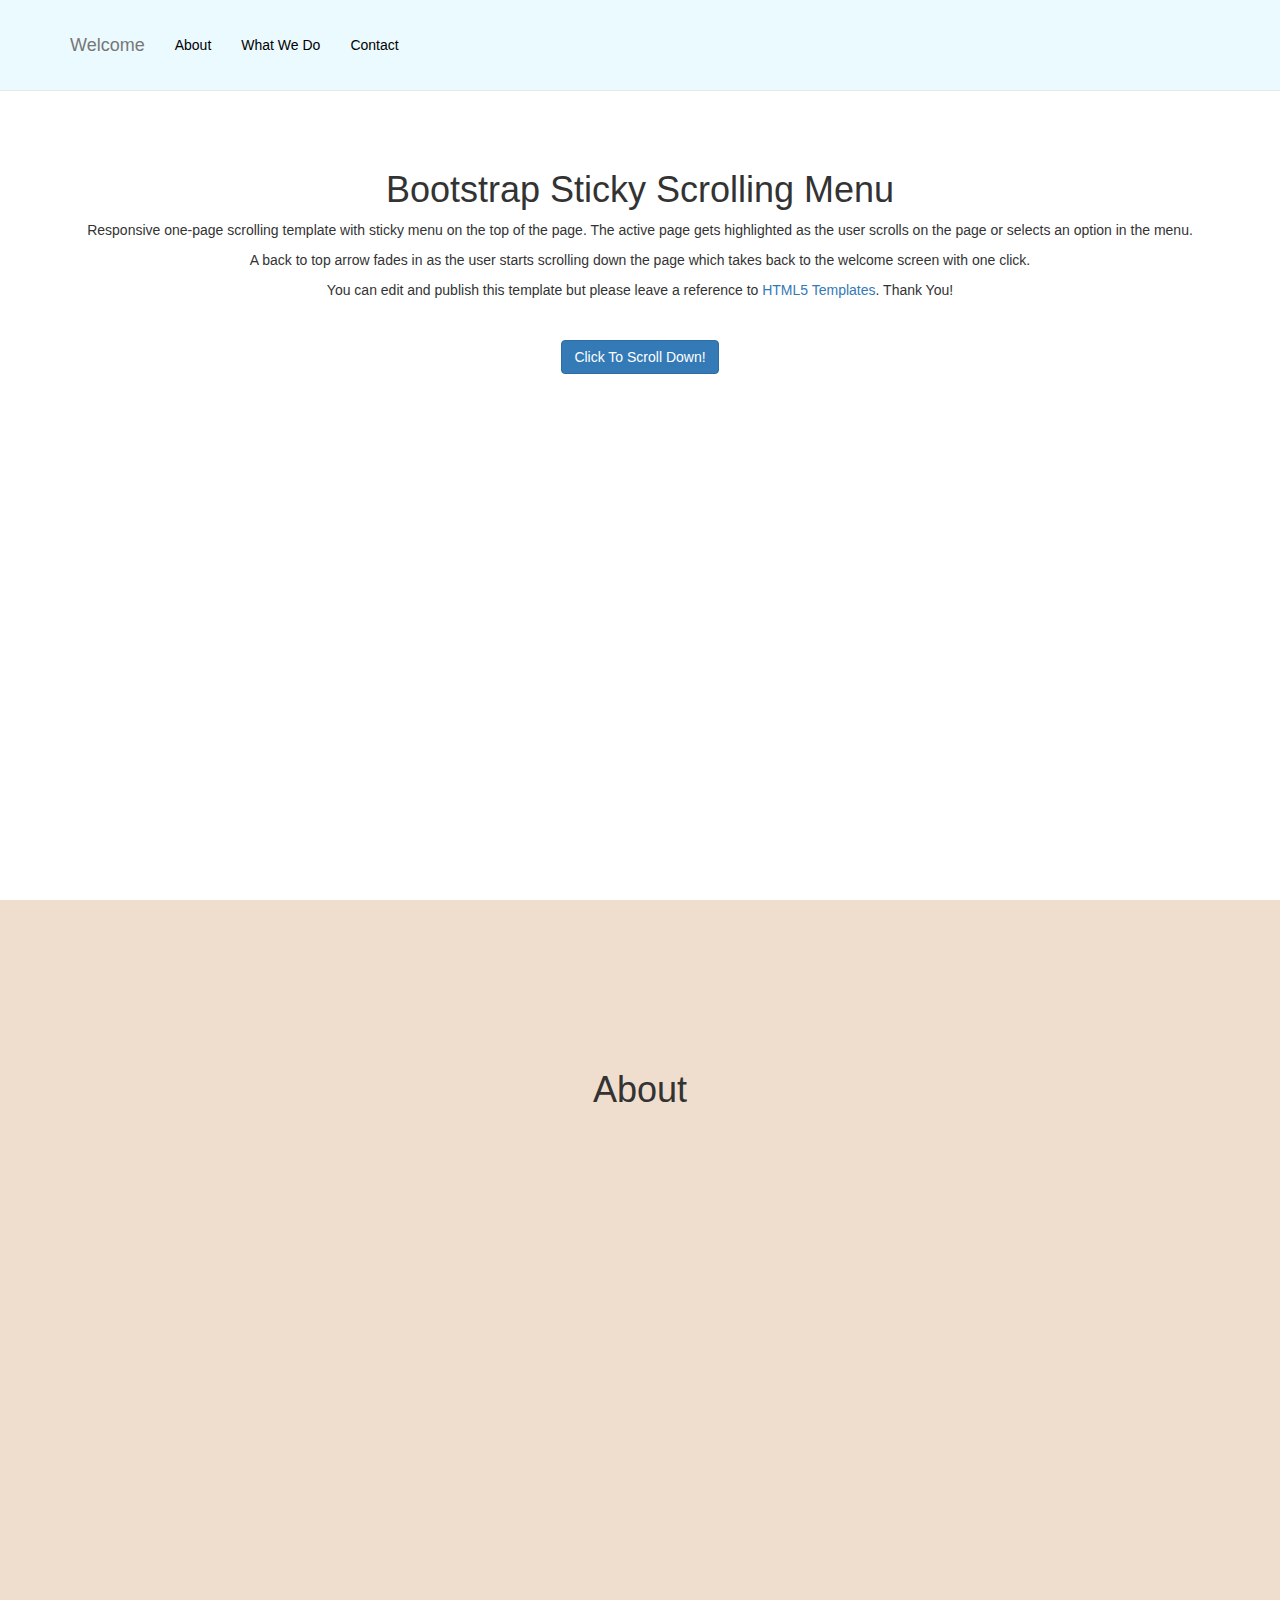
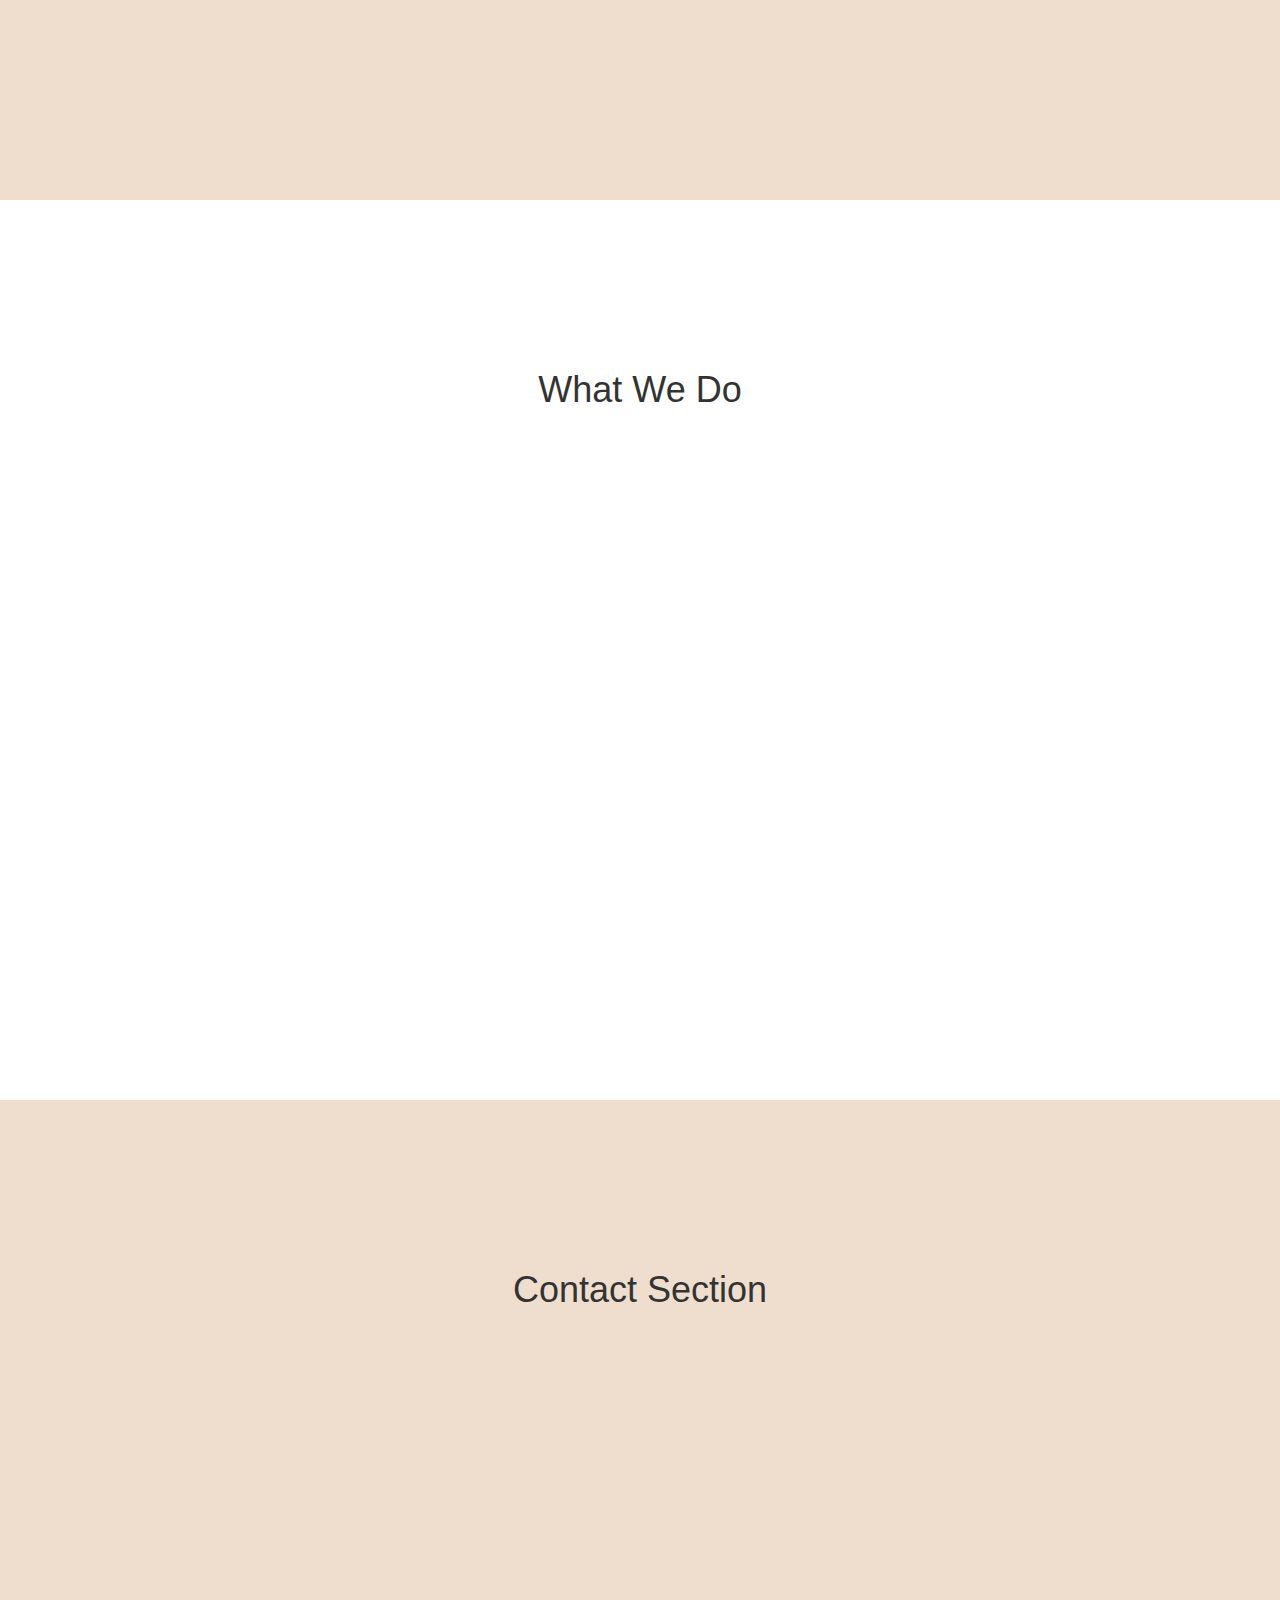
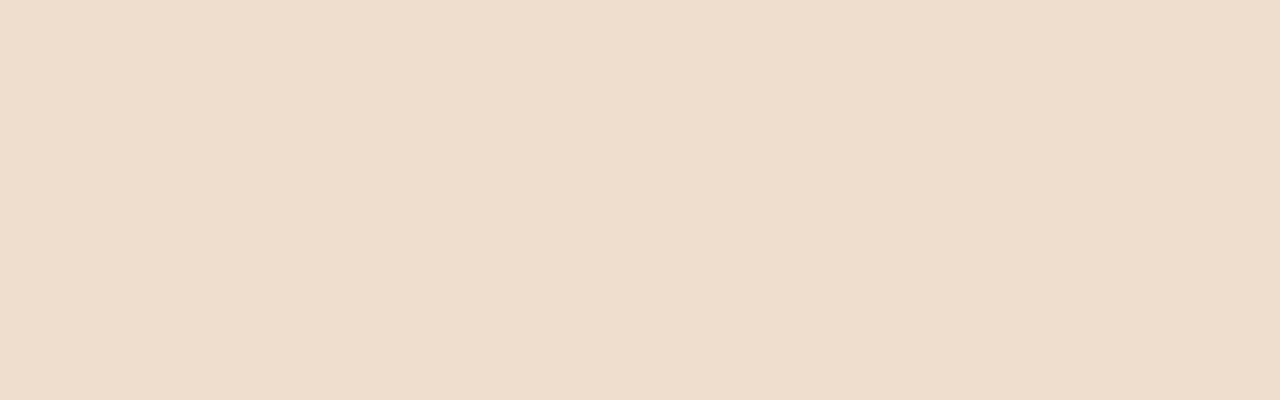
==== index.html @ a22ba3fb "p" ====
<!doctype html>
<html lang="en" class="no-js">
<head>
    <meta charset="utf-8">
    <meta http-equiv="x-ua-compatible" content="ie=edge">
    <meta name="viewport" content="width=device-width, initial-scale=1">
    <link rel="canonical" href="https://html5-templates.com/" />
    <title>Bootstrap Template With Sticky Menu</title>
    <meta name="description" content="Simplified Bootstrap template with sticky menu">
    <link href="css/bootstrap.min.css" rel="stylesheet">
    <link href="css/sticky-menu.css" rel="stylesheet">
</head>
<body id="page-top" data-spy="scroll" data-target=".navbar-fixed-top">
    <nav class="navbar navbar-default navbar-fixed-top" role="navigation">
        <div class="container">
            <div class="navbar-header page-scroll">
                <button type="button" class="navbar-toggle" data-toggle="collapse" data-target=".navbar-ex1-collapse">
                    <span class="sr-only">Toggle menu</span>
                    <span class="icon-bar"></span>
                    <span class="icon-bar"></span>
                    <span class="icon-bar"></span>
                </button>
                <a class="navbar-brand page-scroll" href="#page-top">Welcome</a>
            </div>

            <div class="collapse navbar-collapse navbar-ex1-collapse">
                <ul class="nav navbar-nav">
                    <li class="hidden">
                        <a class="page-scroll" href="#page-top"></a>
                    </li>
                    <li>
                        <a class="page-scroll" href="#about">About</a>
                    </li>
                    <li>
                        <a class="page-scroll" href="#whatwedo">What We Do</a>
                    </li>
                    <li>
                        <a class="page-scroll" href="#contact">Contact</a>
                    </li>
                </ul>
            </div>	<!-- .navbar-collapse -->
        </div>		<!-- .container -->
    </nav>
    <!-- Welcome   -->
    <section id="welcome" class="welcome-section">
        <div class="container">
            <div class="row">
                <div class="col-lg-12">
                    <h1>Bootstrap Sticky Scrolling Menu</h1>
                    <p>Responsive one-page scrolling template with sticky menu on the top of the page. The active page gets highlighted as the user scrolls on the page or selects an option in the menu.</p>
					<p>A back to top arrow fades in as the user starts scrolling down the page which takes back to the welcome screen with one click.</p>
					<p>You can edit and publish this template but please leave a reference to <a href="https://html5-templates.com/" target="_blank" rel="nofollow">HTML5 Templates</a>. Thank You!</p>
					<p>&nbsp;</p>
                    <a class="btn btn-primary page-scroll" href="#about">Click To Scroll Down!</a>
                </div>
            </div>
        </div>
    </section>

    <!-- About -->
    <section id="about" class="about-section">
        <div class="container">
            <div class="row">
                <div class="col-lg-12">
                    <h1>About</h1>
                </div>
            </div>
        </div>
    </section>

    <!-- What we do Section -->
    <section id="whatwedo" class="whatwedo-section">
        <div class="container">
            <div class="row">
                <div class="col-lg-12">
                    <h1>What We Do</h1>
                </div>
            </div>
        </div>
    </section>

    <!-- Contact Section -->
    <section id="contact" class="contact-section">
        <div class="container">
            <div class="row">
                <div class="col-lg-12">
                    <h1>Contact Section</h1>
                </div>
            </div>
        </div>
    </section>
	
	<a id="back2Top" title="Back to top" href="#">&#10148;</a>
	
    <!-- jQuery -->
    <script src="js/jquery.js"></script>

    <!-- Bootstrap Core JavaScript -->
    <script src="js/bootstrap.min.js"></script>

    <!-- Scrolling Nav JavaScript -->
    <script src="js/jquery.easing.min.js"></script>
    <script src="js/sticky-menu.js"></script>

</body>

</html>
---- css/sticky-menu.css ----
body {
    width: 100%;
    height: 100%;
}
html {
    width: 100%;
    height: 100%;
}
@media(min-width:767px) {
    .navbar {
        padding: 20px 0;
        -webkit-transition: background .5s ease-in-out,padding .5s ease-in-out;
        -moz-transition: background .5s ease-in-out,padding .5s ease-in-out;
        transition: background .5s ease-in-out,padding .5s ease-in-out;
    }
    .top-nav-collapse {
        padding: 0;
    }
}
#back2Top {
    width: 40px;
    line-height: 40px;
    overflow: hidden;
    z-index: 999;
    display: none;
    cursor: pointer;
    -moz-transform: rotate(270deg);
    -webkit-transform: rotate(270deg);
    -o-transform: rotate(270deg);
    -ms-transform: rotate(270deg);
    transform: rotate(270deg);
    position: fixed;
    bottom: 50px;
    right: 0;
    background-color: #FFF;
    color: #337AB7;
    text-align: center;
    font-size: 30px;
    text-decoration: none;
}
#back2Top:hover {
    background-color: #337AB7;
    color: #FFF;
}
.welcome-section {
    height: 100%;
    padding-top: 150px;
    text-align: center;
    background: #fff;
}
.about-section {
    height: 100%;
    padding-top: 150px;
    text-align: center;
    background: #EFDECD;
}
.whatwedo-section {
    height: 100%;
    padding-top: 150px;
    text-align: center;
    background: #fff;
}
.contact-section {
    height: 100%;
    padding-top: 150px;
    text-align: center;
    background: #EFDECD;
}
.navbar-default .navbar-nav > li > a:hover {
	color: #333;
	background-color: #F0F0F0;
}
.navbar-default {
    background-color: #EBFAFF;
    border-color: #e7e7e7;
}
.navbar-default .navbar-nav > li > a {
    color: #000;
}
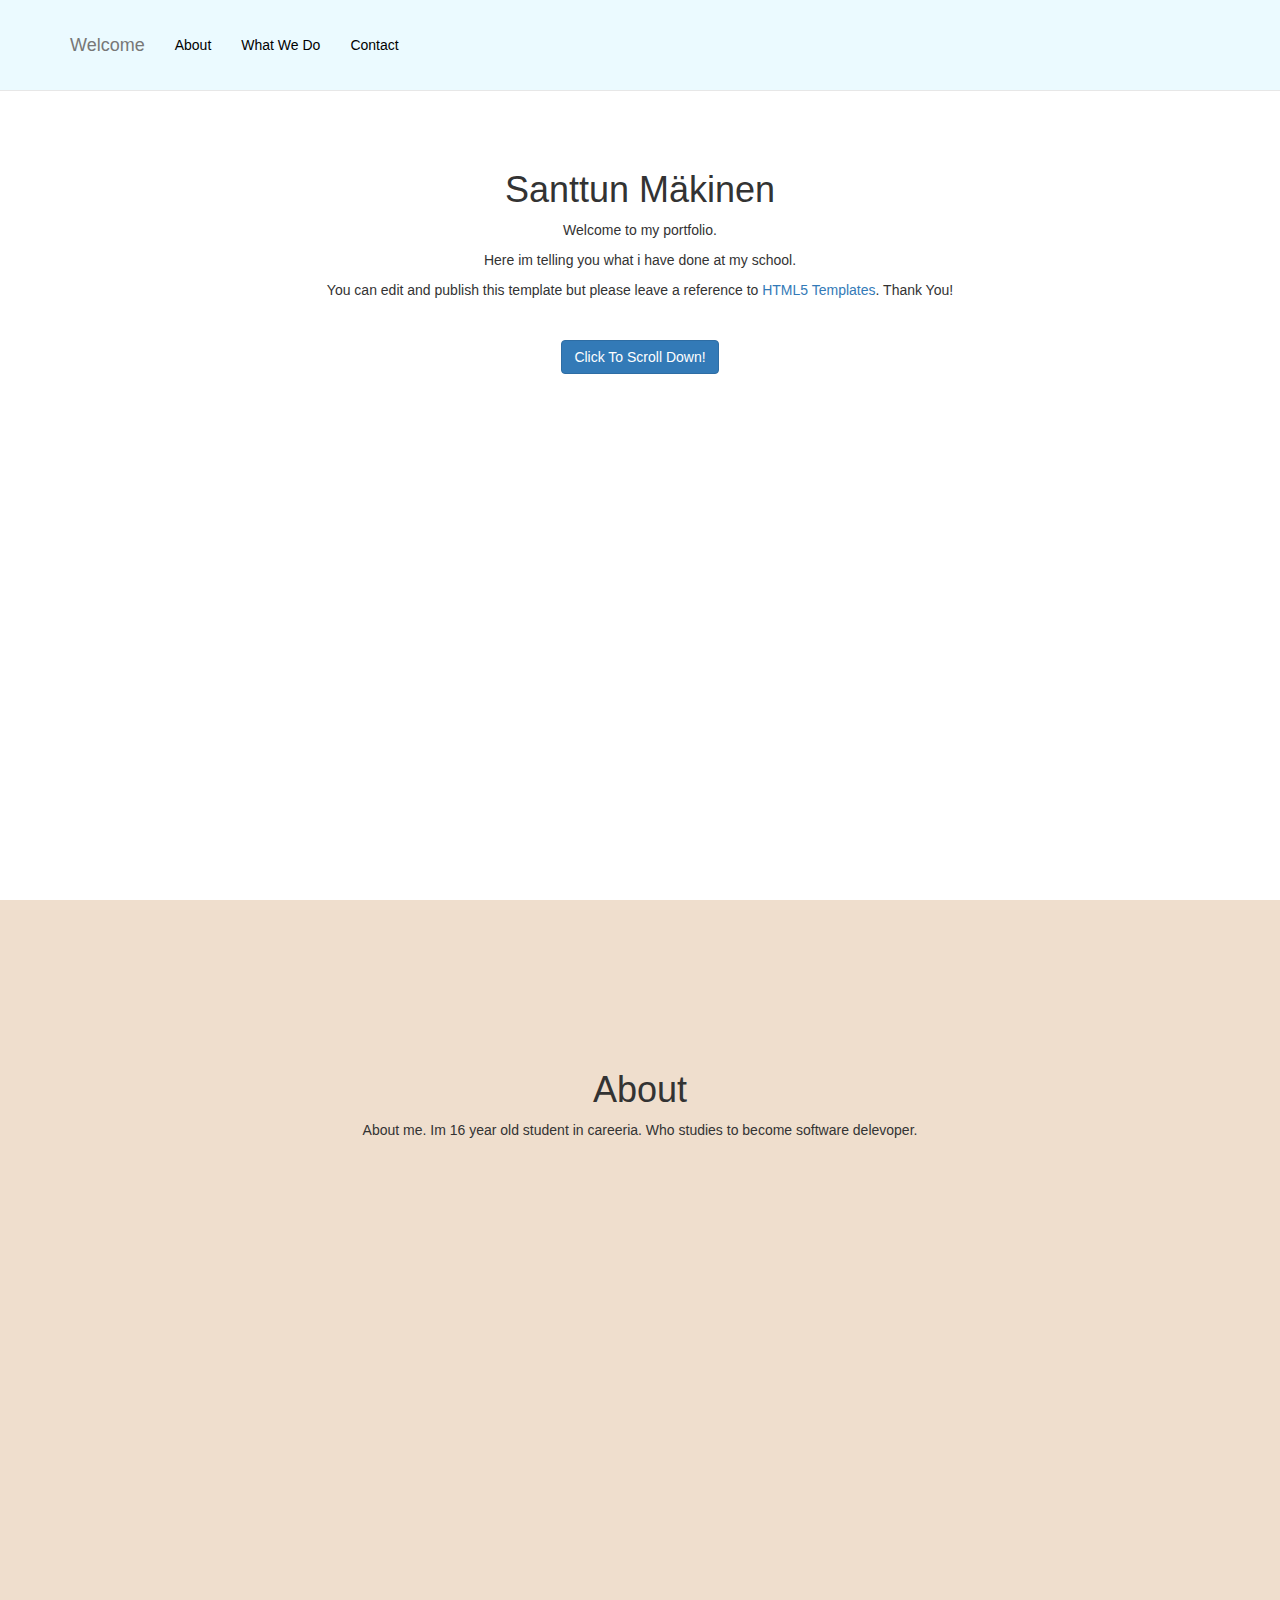
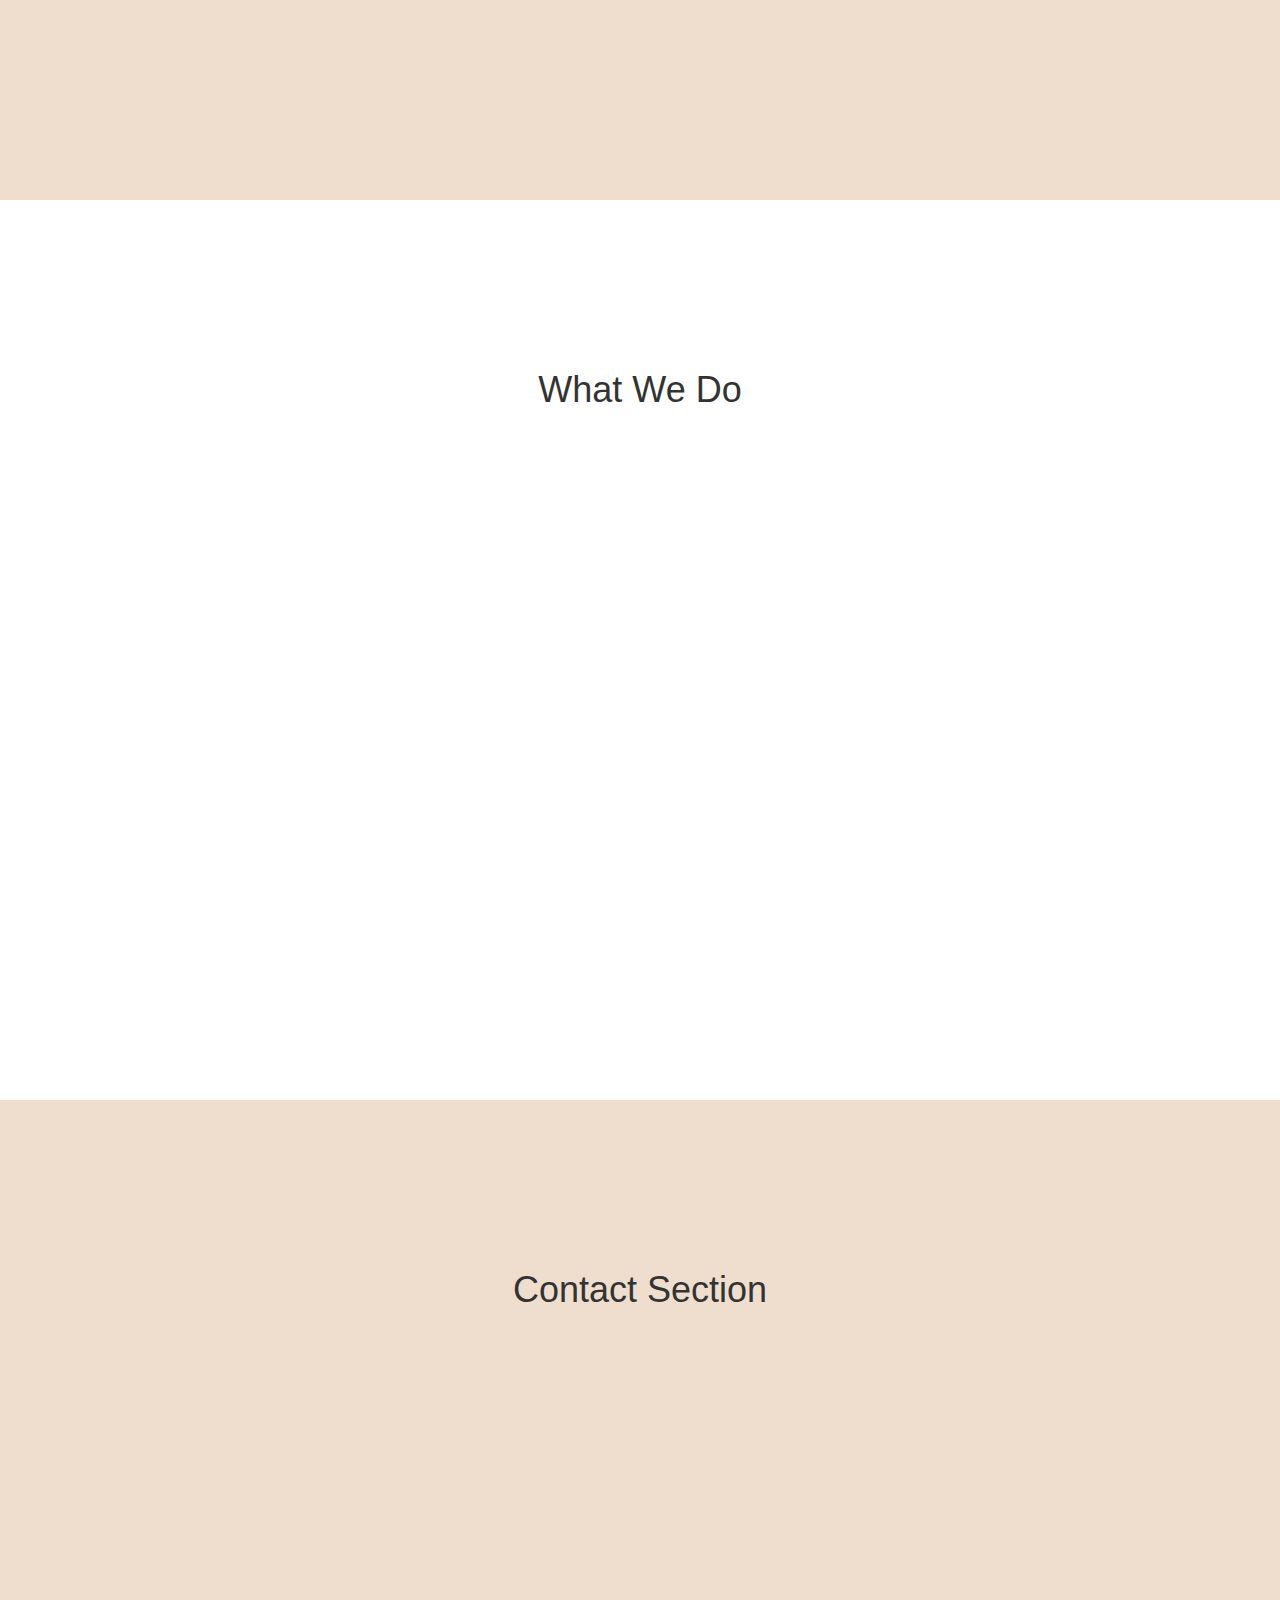
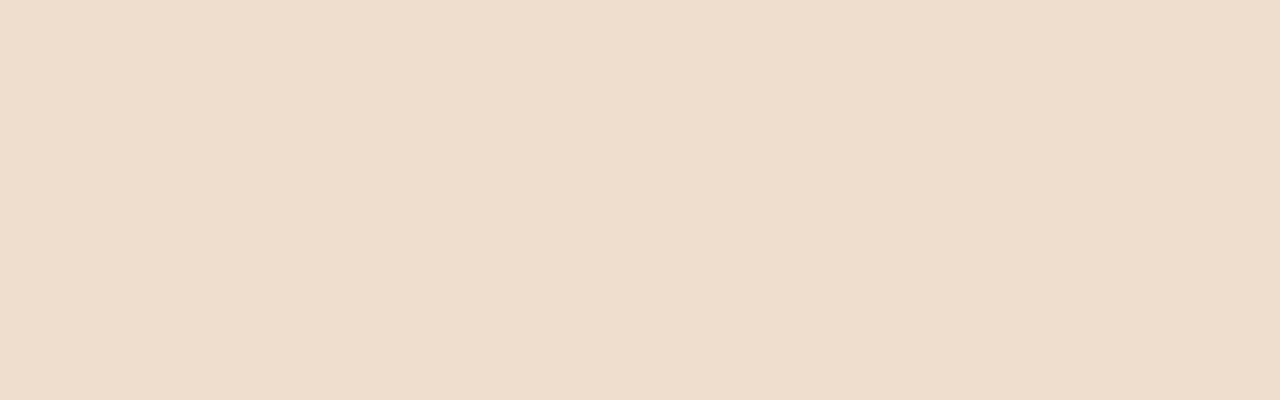
==== commit 292f8463: "Updated some text files" ====
--- a/index.html
+++ b/index.html
@@ -46,9 +46,9 @@
         <div class="container">
             <div class="row">
                 <div class="col-lg-12">
-                    <h1>Bootstrap Sticky Scrolling Menu</h1>
-                    <p>Responsive one-page scrolling template with sticky menu on the top of the page. The active page gets highlighted as the user scrolls on the page or selects an option in the menu.</p>
-					<p>A back to top arrow fades in as the user starts scrolling down the page which takes back to the welcome screen with one click.</p>
+                    <h1>Santtun Mäkinen</h1>
+                    <p>Welcome to my portfolio.</p>
+					<p>Here im telling you what i have done at my school.</p>
 					<p>You can edit and publish this template but please leave a reference to <a href="https://html5-templates.com/" target="_blank" rel="nofollow">HTML5 Templates</a>. Thank You!</p>
 					<p>&nbsp;</p>
                     <a class="btn btn-primary page-scroll" href="#about">Click To Scroll Down!</a>
@@ -64,6 +64,7 @@
                 <div class="col-lg-12">
                     <h1>About</h1>
                 </div>
+                <p>About me. Im 16 year old student in careeria. Who studies to become software delevoper.</p>
             </div>
         </div>
     </section>
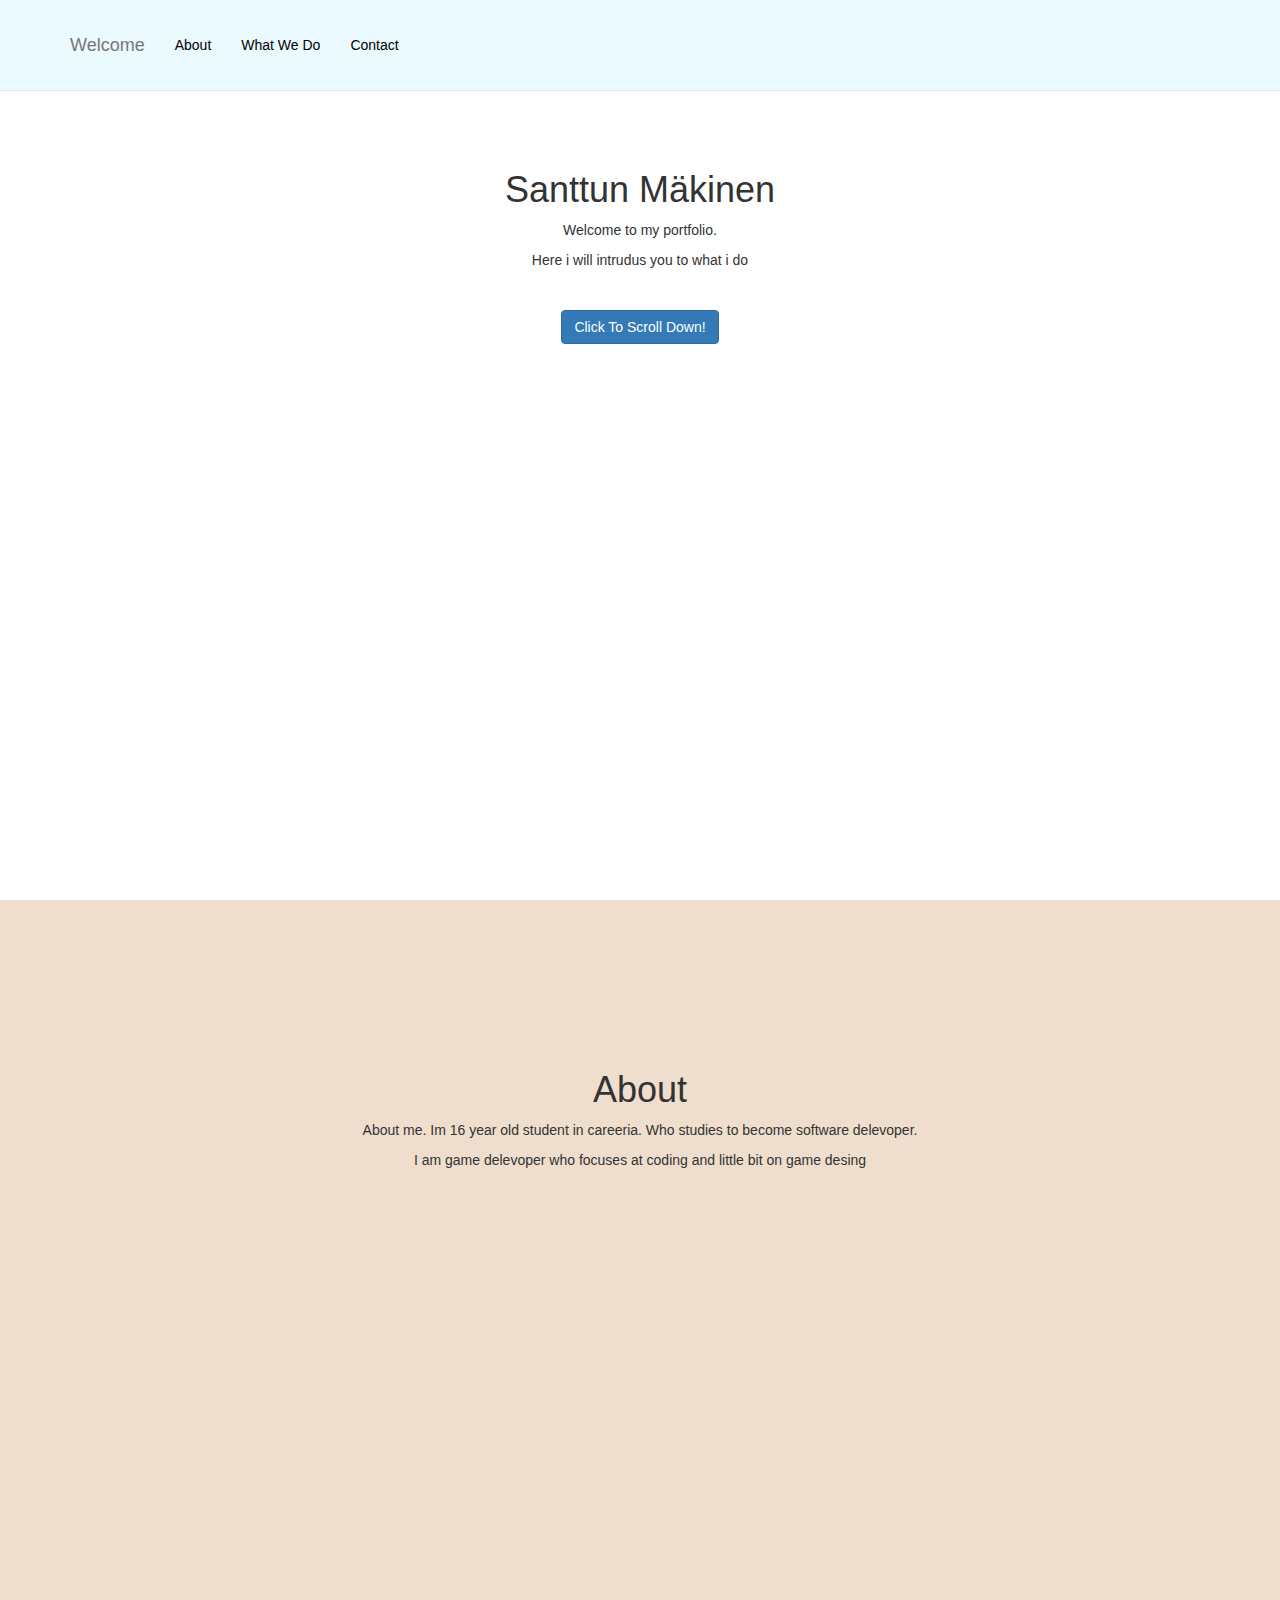
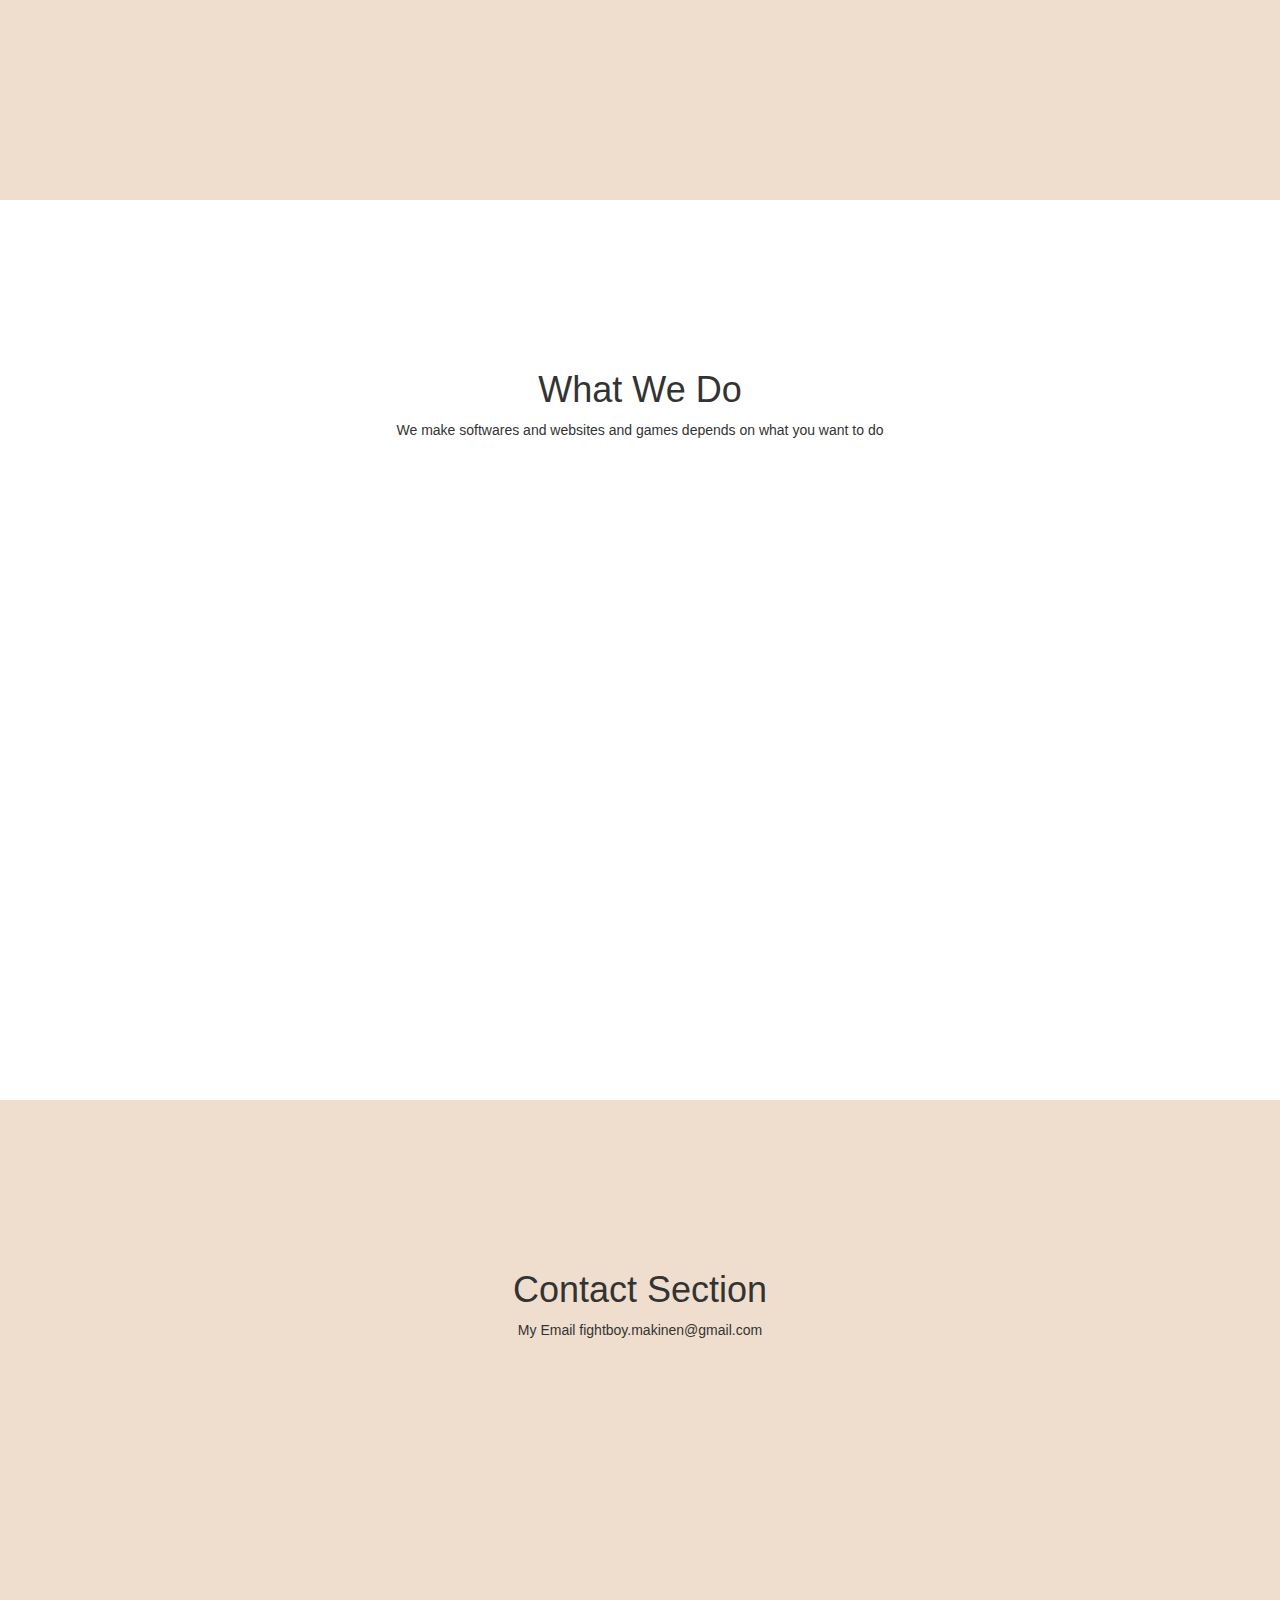
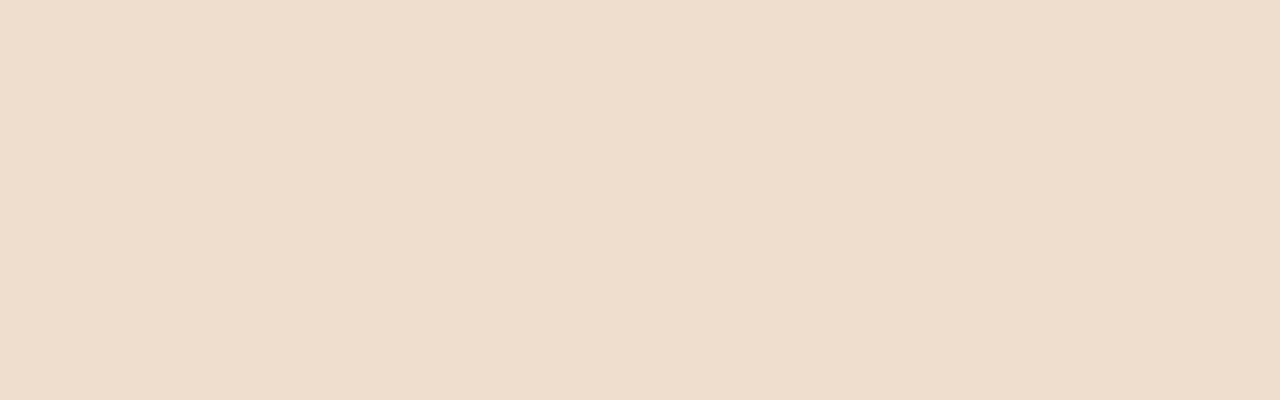
==== commit a38a41e7: "Worked on Text" ====
--- a/index.html
+++ b/index.html
@@ -48,8 +48,7 @@
                 <div class="col-lg-12">
                     <h1>Santtun Mäkinen</h1>
                     <p>Welcome to my portfolio.</p>
-					<p>Here im telling you what i have done at my school.</p>
-					<p>You can edit and publish this template but please leave a reference to <a href="https://html5-templates.com/" target="_blank" rel="nofollow">HTML5 Templates</a>. Thank You!</p>
+					<p>Here i will intrudus you to what i do</p>
 					<p>&nbsp;</p>
                     <a class="btn btn-primary page-scroll" href="#about">Click To Scroll Down!</a>
                 </div>
@@ -65,6 +64,7 @@
                     <h1>About</h1>
                 </div>
                 <p>About me. Im 16 year old student in careeria. Who studies to become software delevoper.</p>
+                <p>I am game delevoper who focuses at coding and little bit on game desing</p>
             </div>
         </div>
     </section>
@@ -75,6 +75,8 @@
             <div class="row">
                 <div class="col-lg-12">
                     <h1>What We Do</h1>
+                    <p>We make softwares and websites and games depends on what you want to do</p>
+                    
                 </div>
             </div>
         </div>
@@ -86,6 +88,7 @@
             <div class="row">
                 <div class="col-lg-12">
                     <h1>Contact Section</h1>
+                    <p>My Email fightboy.makinen@gmail.com</p>
                 </div>
             </div>
         </div>
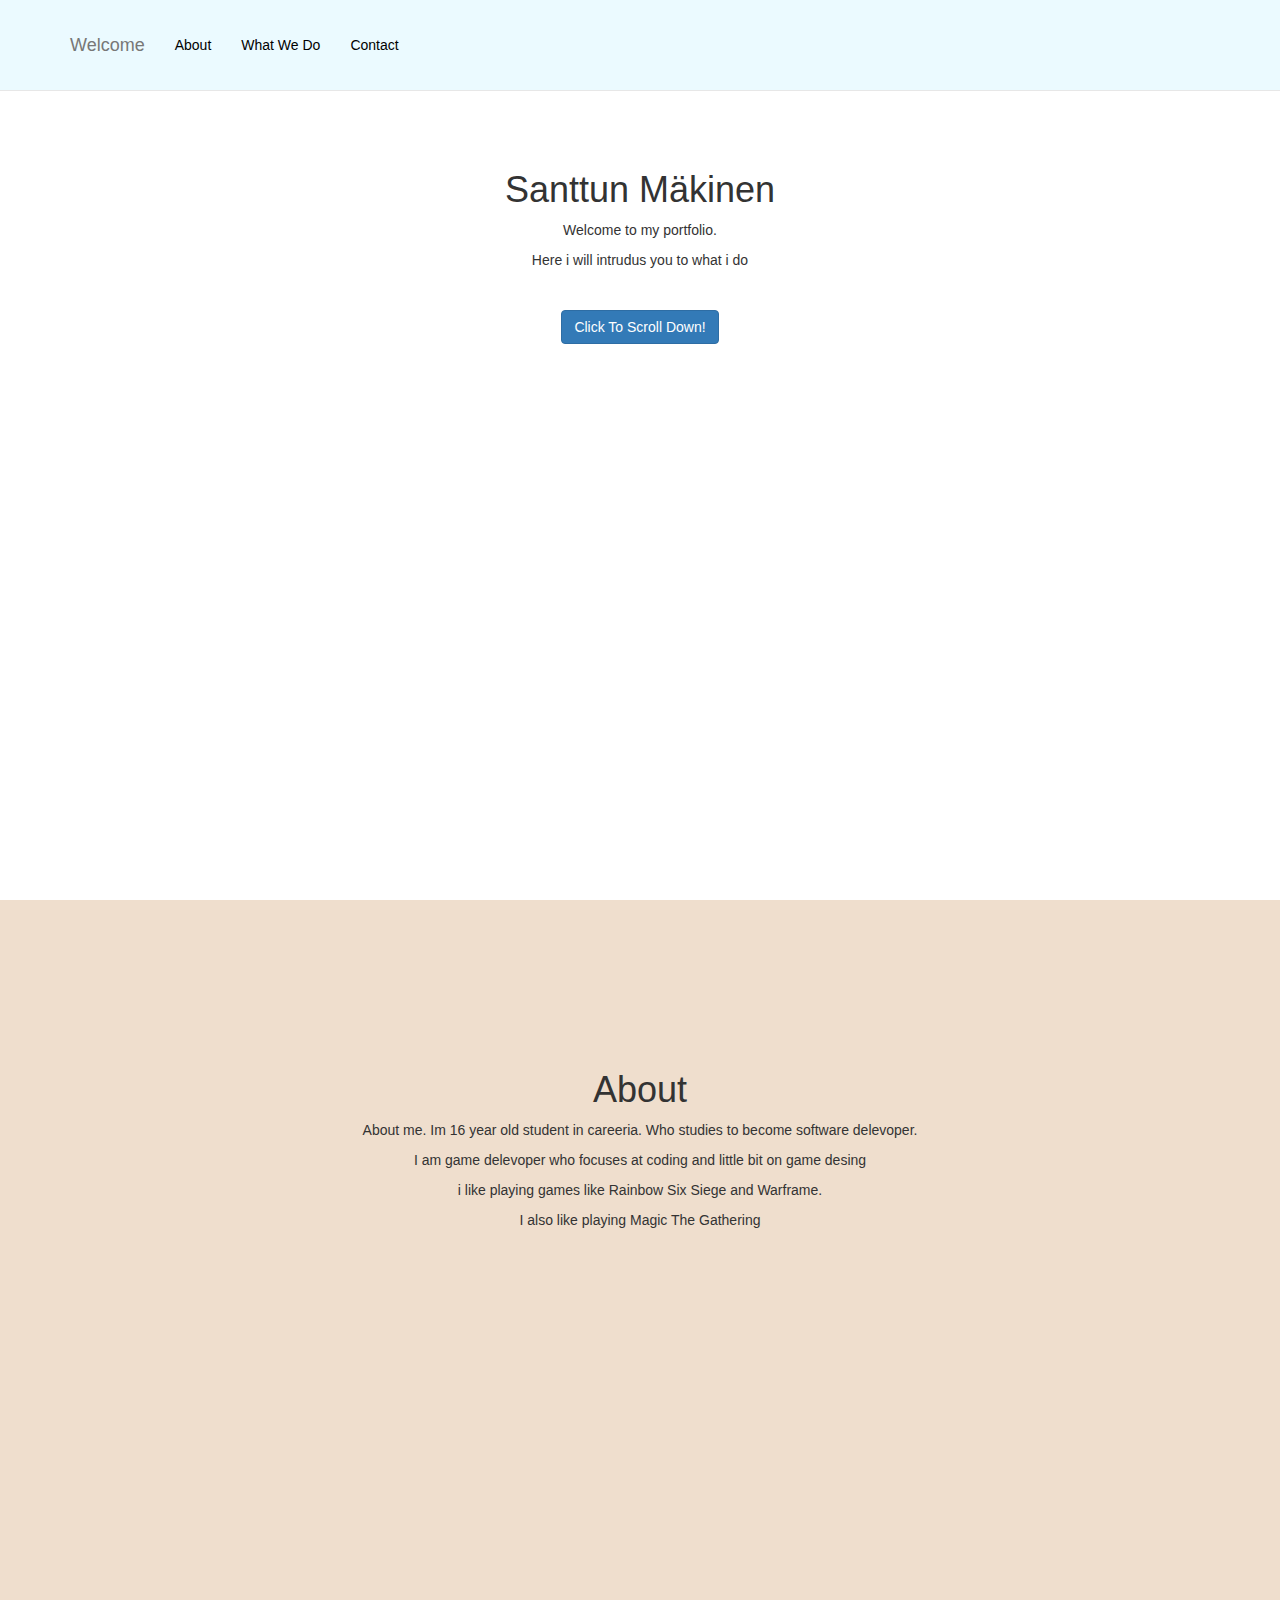
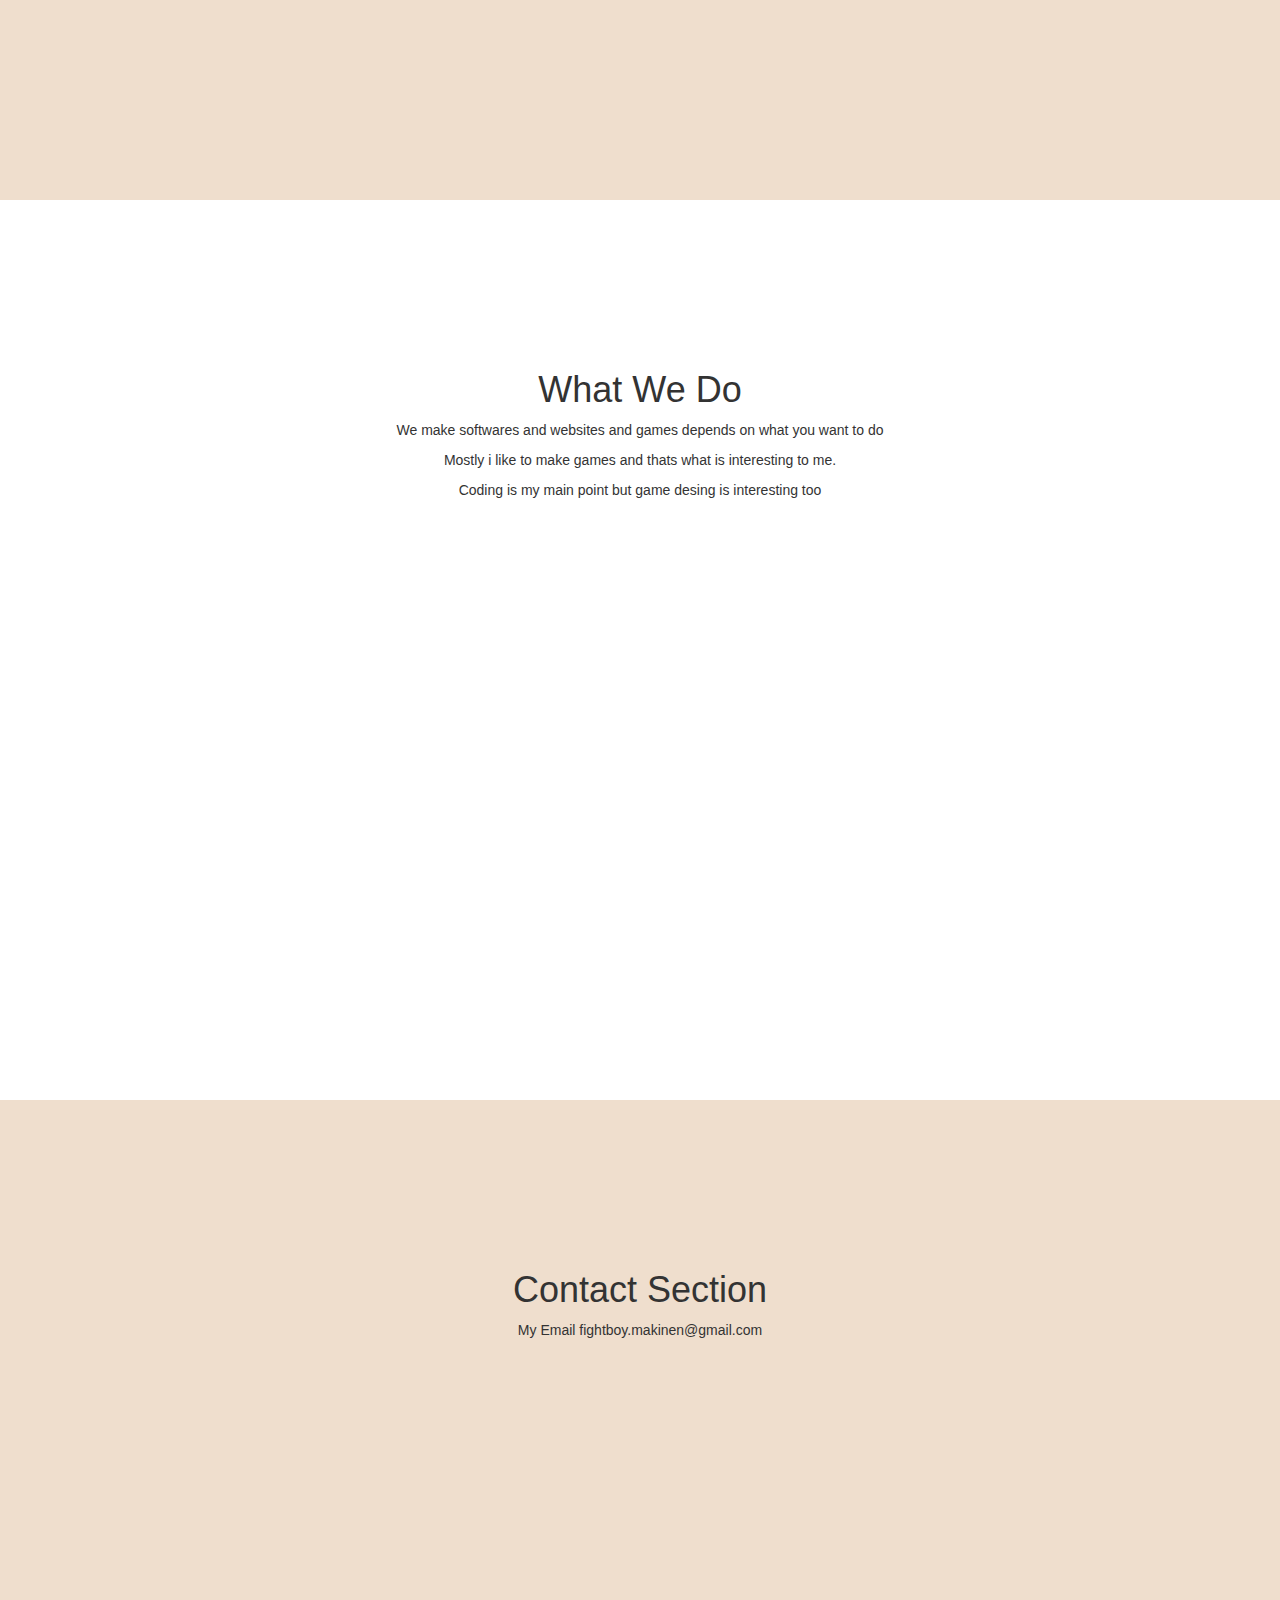
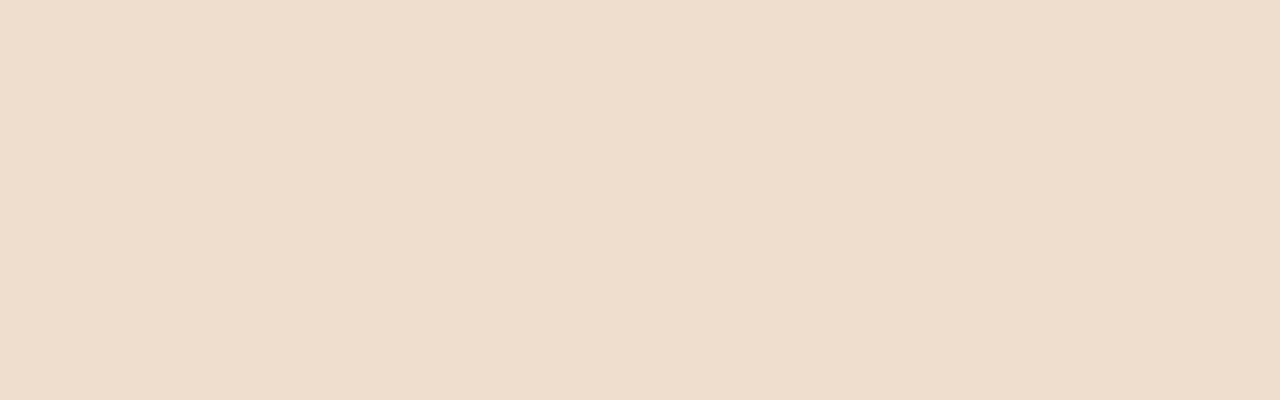
==== commit bbdb1691: "More Text" ====
--- a/index.html
+++ b/index.html
@@ -65,6 +65,8 @@
                 </div>
                 <p>About me. Im 16 year old student in careeria. Who studies to become software delevoper.</p>
                 <p>I am game delevoper who focuses at coding and little bit on game desing</p>
+                <p>i like playing games like Rainbow Six Siege and Warframe.</p>
+                <p>I also like playing Magic The Gathering</p>
             </div>
         </div>
     </section>
@@ -76,6 +78,9 @@
                 <div class="col-lg-12">
                     <h1>What We Do</h1>
                     <p>We make softwares and websites and games depends on what you want to do</p>
+                    <p>Mostly i like to make games and thats what is interesting to me.</p>
+                    <p>Coding is my main point but game desing is interesting too</p>
+                    
                     
                 </div>
             </div>
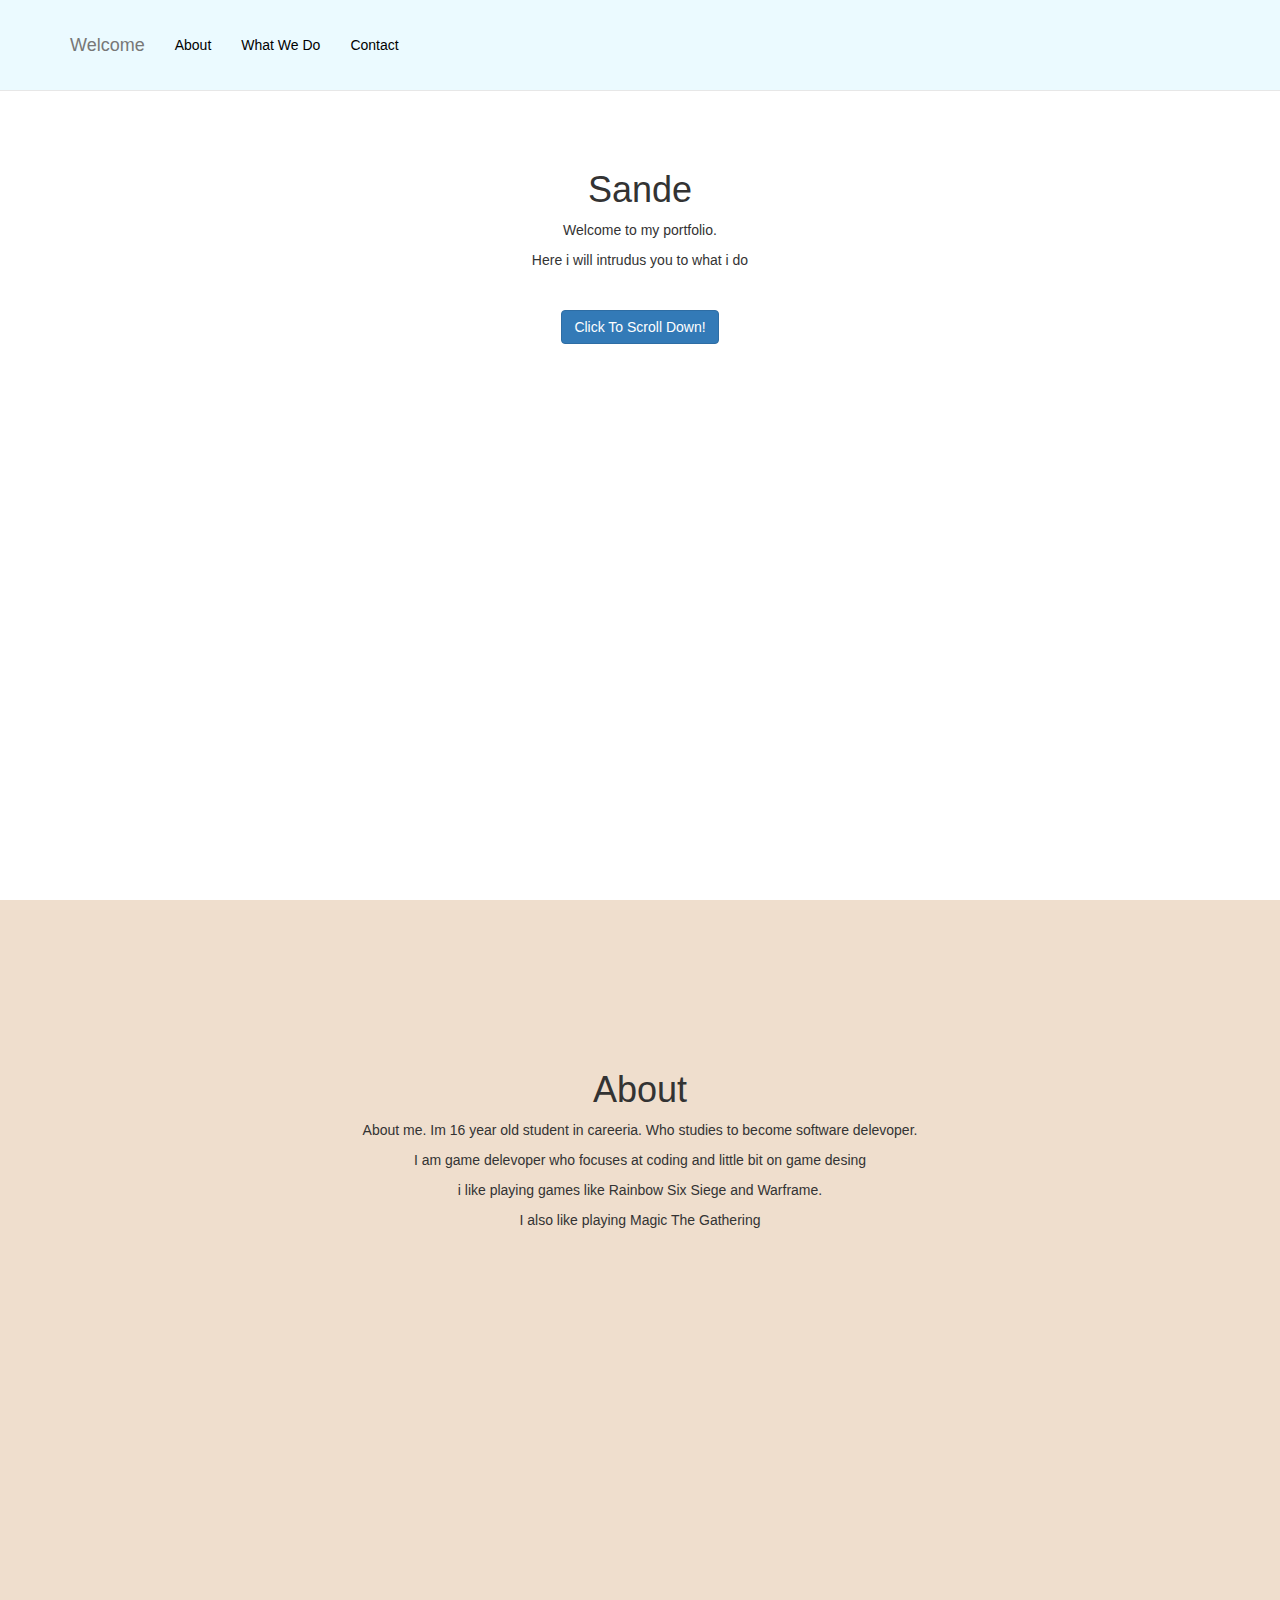
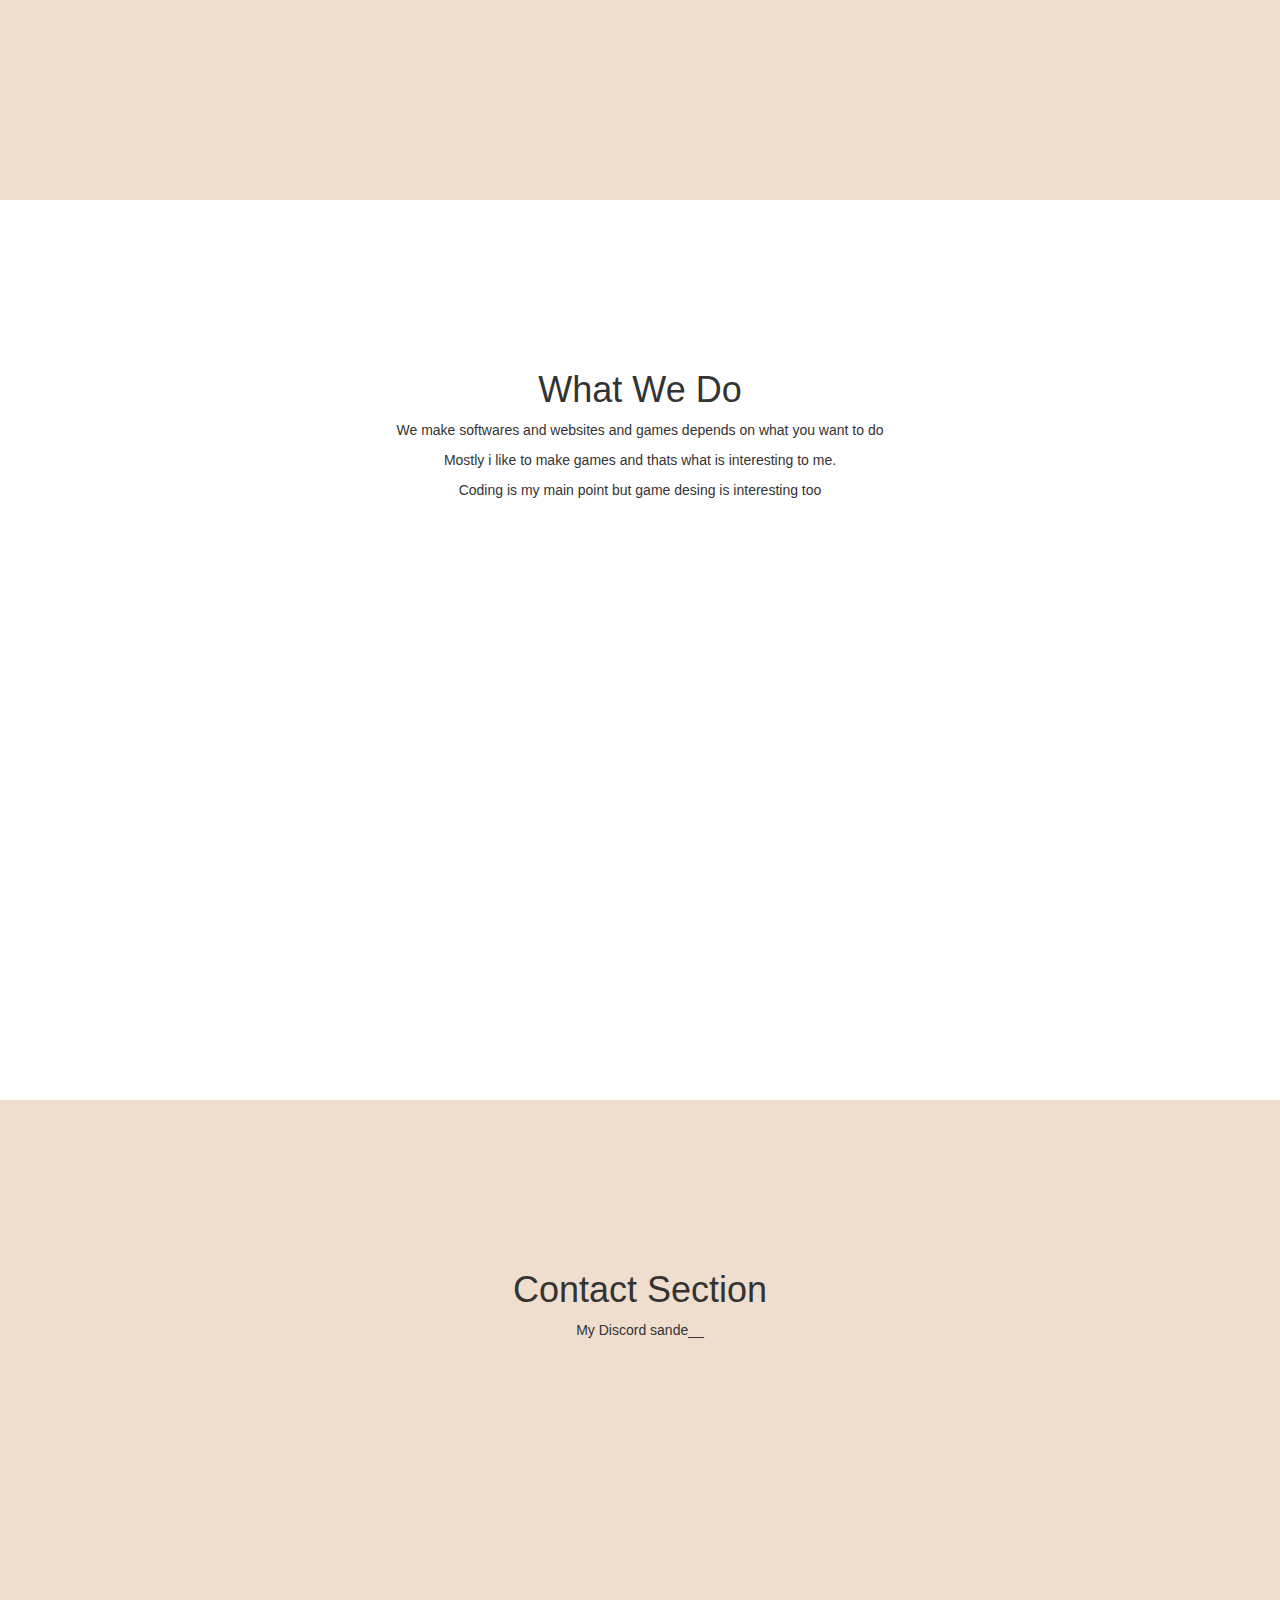
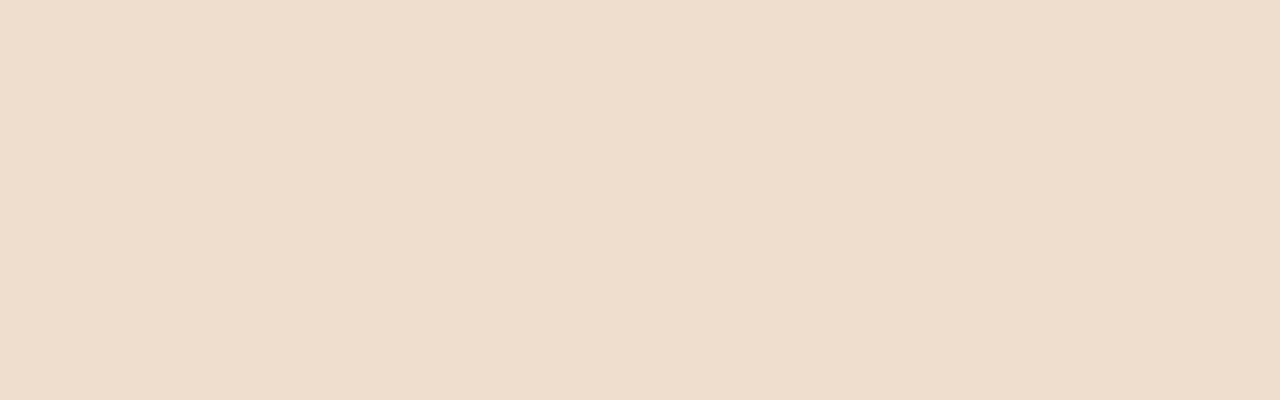
==== commit b695f719: "Changed some things" ====
--- a/index.html
+++ b/index.html
@@ -46,7 +46,7 @@
         <div class="container">
             <div class="row">
                 <div class="col-lg-12">
-                    <h1>Santtun Mäkinen</h1>
+                    <h1>Sande</h1>
                     <p>Welcome to my portfolio.</p>
 					<p>Here i will intrudus you to what i do</p>
 					<p>&nbsp;</p>
@@ -93,7 +93,7 @@
             <div class="row">
                 <div class="col-lg-12">
                     <h1>Contact Section</h1>
-                    <p>My Email fightboy.makinen@gmail.com</p>
+                    <p>My Discord sande__</p>
                 </div>
             </div>
         </div>
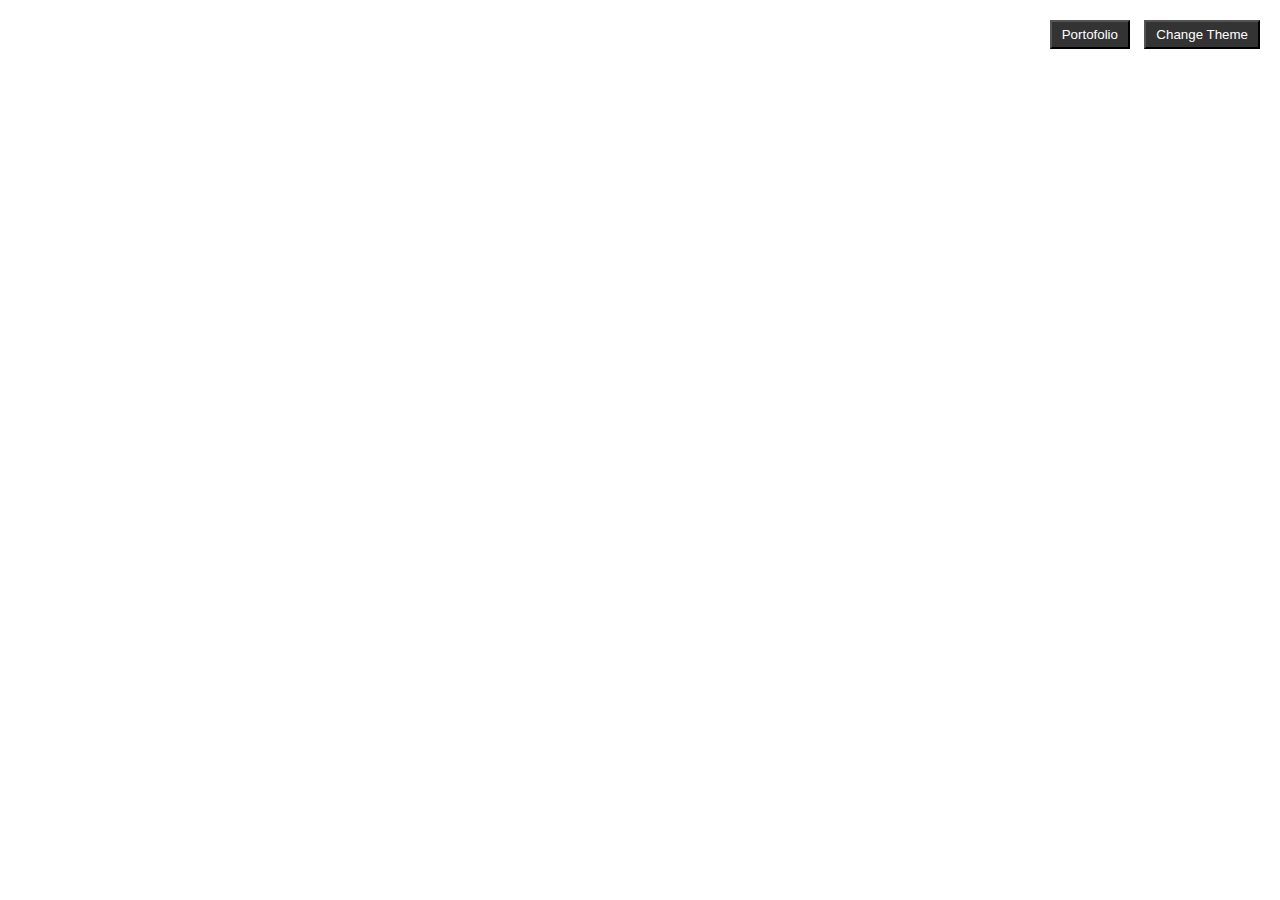
==== commit 31aca7fb: "LoL" ====
--- a/index.html
+++ b/index.html
@@ -1,116 +1,13 @@
-<!doctype html>
+﻿<!doctype html>
 <html lang="en" class="no-js">
 <head>
     <meta charset="utf-8">
-    <meta http-equiv="x-ua-compatible" content="ie=edge">
-    <meta name="viewport" content="width=device-width, initial-scale=1">
-    <link rel="canonical" href="https://html5-templates.com/" />
-    <title>Bootstrap Template With Sticky Menu</title>
-    <meta name="description" content="Simplified Bootstrap template with sticky menu">
-    <link href="css/bootstrap.min.css" rel="stylesheet">
-    <link href="css/sticky-menu.css" rel="stylesheet">
+    <link href="css/page.css" rel="stylesheet">
 </head>
-<body id="page-top" data-spy="scroll" data-target=".navbar-fixed-top">
-    <nav class="navbar navbar-default navbar-fixed-top" role="navigation">
-        <div class="container">
-            <div class="navbar-header page-scroll">
-                <button type="button" class="navbar-toggle" data-toggle="collapse" data-target=".navbar-ex1-collapse">
-                    <span class="sr-only">Toggle menu</span>
-                    <span class="icon-bar"></span>
-                    <span class="icon-bar"></span>
-                    <span class="icon-bar"></span>
-                </button>
-                <a class="navbar-brand page-scroll" href="#page-top">Welcome</a>
-            </div>
-
-            <div class="collapse navbar-collapse navbar-ex1-collapse">
-                <ul class="nav navbar-nav">
-                    <li class="hidden">
-                        <a class="page-scroll" href="#page-top"></a>
-                    </li>
-                    <li>
-                        <a class="page-scroll" href="#about">About</a>
-                    </li>
-                    <li>
-                        <a class="page-scroll" href="#whatwedo">What We Do</a>
-                    </li>
-                    <li>
-                        <a class="page-scroll" href="#contact">Contact</a>
-                    </li>
-                </ul>
-            </div>	<!-- .navbar-collapse -->
-        </div>		<!-- .container -->
-    </nav>
-    <!-- Welcome   -->
-    <section id="welcome" class="welcome-section">
-        <div class="container">
-            <div class="row">
-                <div class="col-lg-12">
-                    <h1>Sande</h1>
-                    <p>Welcome to my portfolio.</p>
-					<p>Here i will intrudus you to what i do</p>
-					<p>&nbsp;</p>
-                    <a class="btn btn-primary page-scroll" href="#about">Click To Scroll Down!</a>
-                </div>
-            </div>
-        </div>
-    </section>
-
-    <!-- About -->
-    <section id="about" class="about-section">
-        <div class="container">
-            <div class="row">
-                <div class="col-lg-12">
-                    <h1>About</h1>
-                </div>
-                <p>About me. Im 16 year old student in careeria. Who studies to become software delevoper.</p>
-                <p>I am game delevoper who focuses at coding and little bit on game desing</p>
-                <p>i like playing games like Rainbow Six Siege and Warframe.</p>
-                <p>I also like playing Magic The Gathering</p>
-            </div>
-        </div>
-    </section>
-
-    <!-- What we do Section -->
-    <section id="whatwedo" class="whatwedo-section">
-        <div class="container">
-            <div class="row">
-                <div class="col-lg-12">
-                    <h1>What We Do</h1>
-                    <p>We make softwares and websites and games depends on what you want to do</p>
-                    <p>Mostly i like to make games and thats what is interesting to me.</p>
-                    <p>Coding is my main point but game desing is interesting too</p>
-                    
-                    
-                </div>
-            </div>
-        </div>
-    </section>
-
-    <!-- Contact Section -->
-    <section id="contact" class="contact-section">
-        <div class="container">
-            <div class="row">
-                <div class="col-lg-12">
-                    <h1>Contact Section</h1>
-                    <p>My Discord sande__</p>
-                </div>
-            </div>
-        </div>
-    </section>
-	
-	<a id="back2Top" title="Back to top" href="#">&#10148;</a>
-	
-    <!-- jQuery -->
-    <script src="js/jquery.js"></script>
-
-    <!-- Bootstrap Core JavaScript -->
-    <script src="js/bootstrap.min.js"></script>
-
-    <!-- Scrolling Nav JavaScript -->
-    <script src="js/jquery.easing.min.js"></script>
-    <script src="js/sticky-menu.js"></script>
-
+<body>
+    <button id ="theme" onclick="ChangeTheme()">Change Theme</button>
+    <button id ="portfolio" onclick="portfolio()">Portofolio</button>
 </body>
-
-</html>
+    <script src="js/theme.js"></script>
+    <script src="js/main.js"></script>
+</html>--- a/css/page.css
+++ b/css/page.css
@@ -0,0 +1,22 @@
+:root {
+    --color: white;
+}
+body {
+    background-color: var(--color);
+  }
+#theme {
+    position: fixed;
+    top: 20px;
+    right: 20px;
+    background: #333;
+    color: #fff;
+    padding: 5px 10px;
+}
+#portfolio {
+    position: fixed;
+    top: 20px;
+    right: 150px;
+    background: #333;
+    color: #fff;
+    padding: 5px 10px;
+}